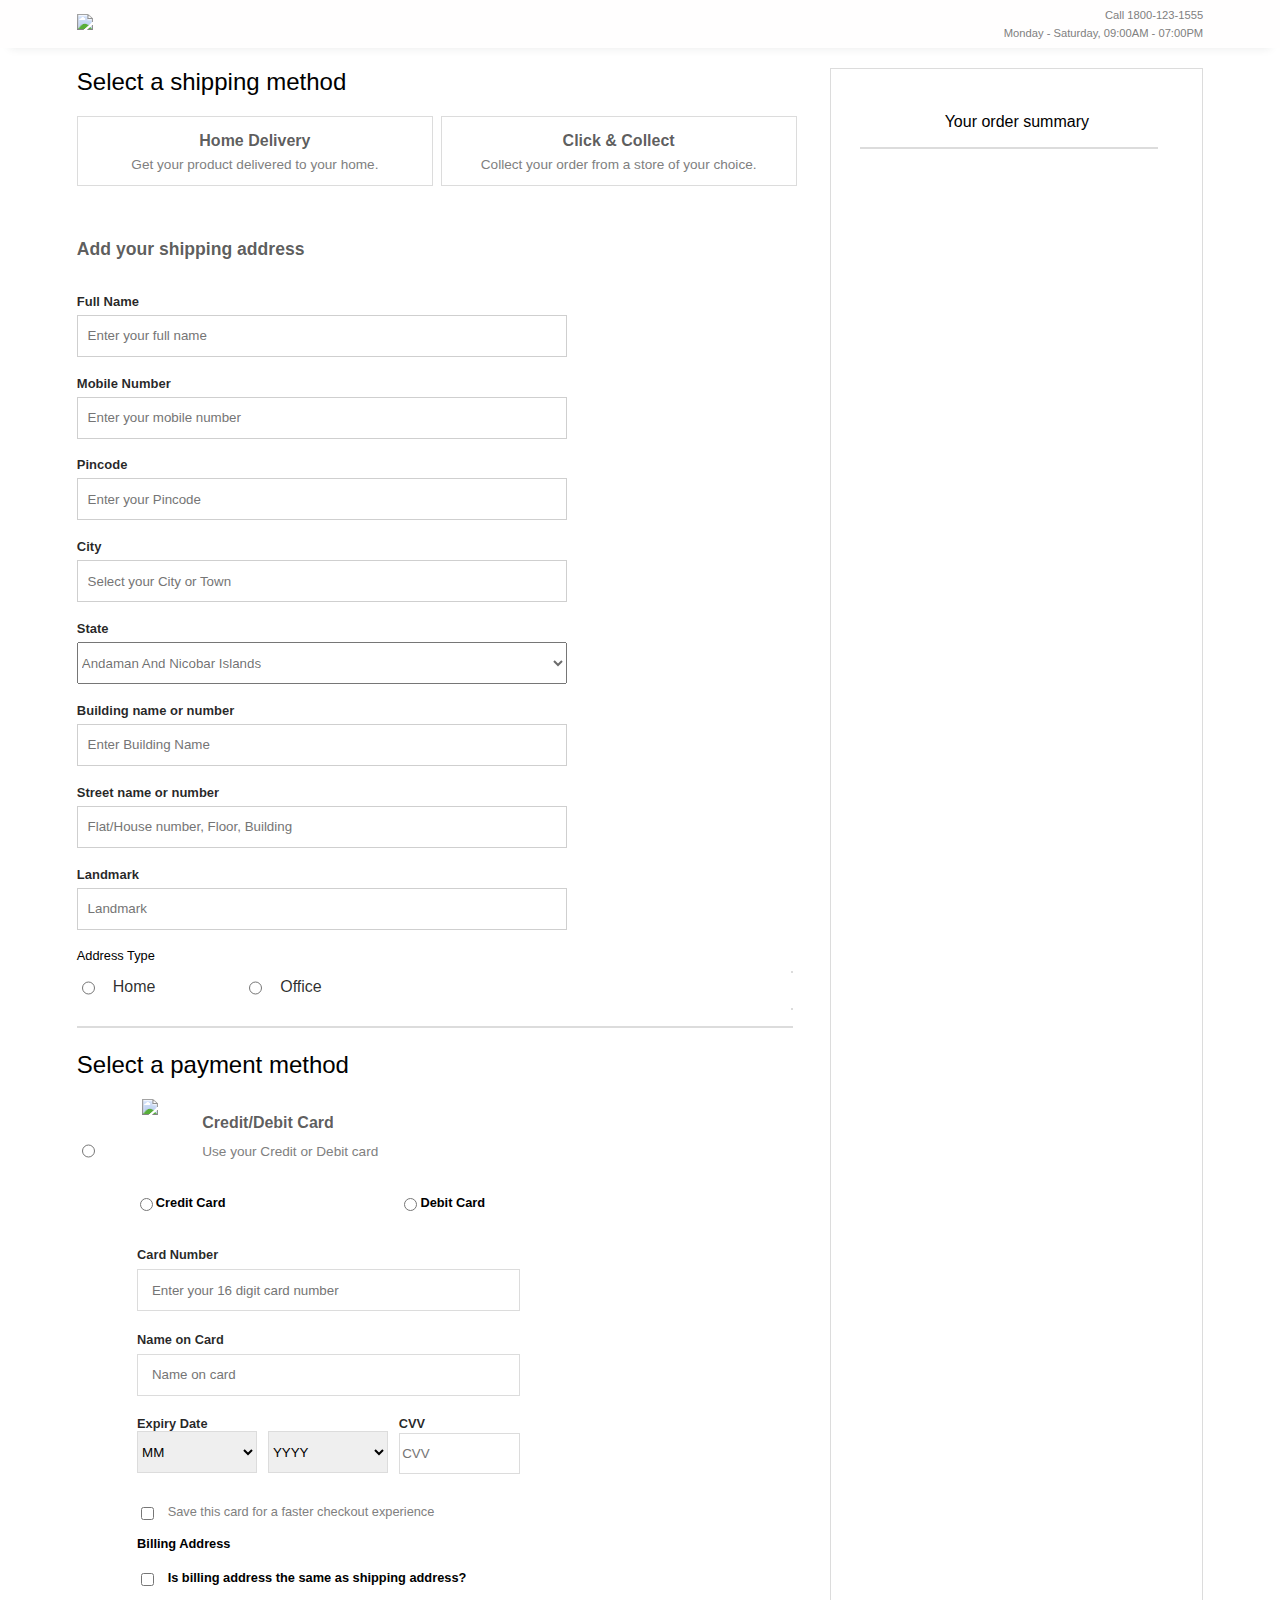
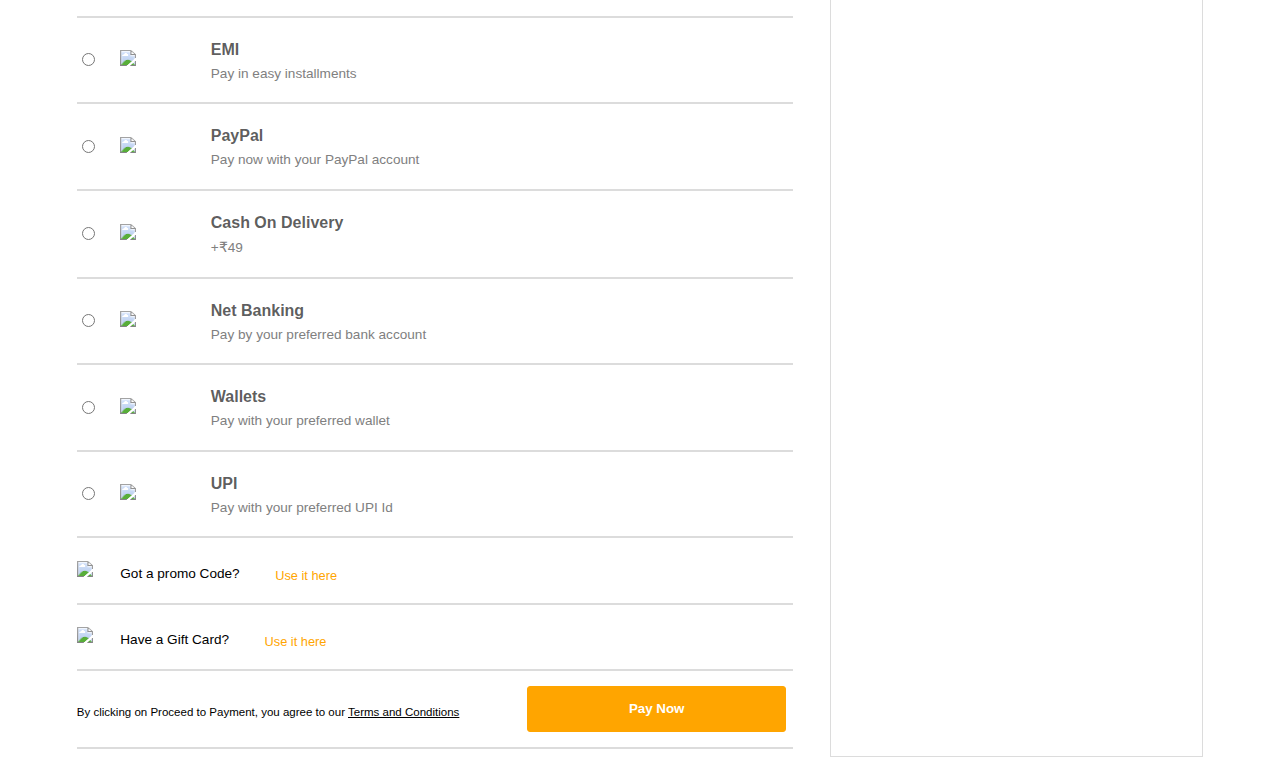
==== address.html @ 14e3092a "updated" ====
<!DOCTYPE html>
<html lang="en">
<head>
    <meta charset="UTF-8">
    <meta http-equiv="X-UA-Compatible" content="IE=edge">
    <meta name="viewport" content="width=device-width, initial-scale=1.0">
    <title>Document</title>
</head>
<link rel="stylesheet" href="address.css"/>
<body>
    <div id="nav">
        <div><img src="https://i1.lmsin.net/website_images/in/logos/logo-lifestyle.svg" /></div>
        <div>
            <p>Call 1800-123-1555</p>
            <p>Monday - Saturday, 09:00AM - 07:00PM</p>
        </div>
    </div>


    
    <div id="pmain">
        <div
        id="address">
            <h2>Select a shipping method</h2>
            <div id="method">
                <div>
                    <h4>Home Delivery</h4>
                    <p>Get your product delivered to your home.</p>
                </div>
                <div>
                    <h4>Click & Collect</h4>
                    <p>Collect your order from a store of your choice.</p>
                </div>
            </div>

            <h3>Add your shipping address</h3>

            <div id="form">
                <div>
                    <lable>Full Name</lable>
                    <input id="name" type="text" placeholder="Enter your full name"/>
                </div>

                <div>
                    <lable>Mobile Number</lable>
                    <input id="number" type="tel" placeholder="Enter your mobile number"/>
                </div>

                <div>
                    <lable>Pincode</lable>
                    <input id="pincode" type="number" placeholder="Enter your Pincode"/>
                </div>

                <div>
                    <lable>City</lable>
                    <input id="city" type="text" placeholder="Select your City or Town"/>
                </div>

                <div>
                    <lable>State</lable>
                    <select id="state" placeholder="Select your State">
                        <option>Andaman And Nicobar Islands</option>  <option>Andhra Pradesh</option>  <option>Arunachal Pradesh</option>
                        <option>Assam</option>  <option>Bihar</option>  <option>Chandigarh</option>
                        <option>Chhattisarh</option>  <option>Dadra And Nagar Haveli</option>  <option>Doman And Diu</option>
                        <option>Delhi</option> <option>Goa</option>  <option>Gujarat</option>
                        <option>Haryana</option>  <option>Himachal Pradesh</option>  <option>Jammu And Kashmir</option>
                        <option>Jharkhand</option>  <option>Karnataka</option>  <option>Kerala</option>
                        <option>Lakshadweep</option>  <option>Madhya Pradesh</option>  <option>Maharashtra</option>
                        <option>Maniput</option>  <option>Meghalaya</option>  <option>Mizoram</option>
                        <option>Nagaland</option>  <option>Odisha</option>  <option>Puducherry</option>
                        <option>Punjab</option>  <option>Rajasthan</option>  <option>Sikkim</option>
                        <option>Tamil Nadu</option>  <option>Telangana</option>  <option>Tripura</option>
                        <option>Uttar Pradesh</option>  <option>Uttarakhand</option>  <option>West Bengal</option>
                        <option></option>  <option></option>  <option></option>
                    </select>
                </div>

                <div>
                    <lable>Building name or number</lable>
                    <input id="building" type="text" placeholder="Enter Building Name"/>
                </div>

                <div>
                    <lable>Street name or number</lable>
                    <input id="street" type="text" placeholder="Flat/House number, Floor, Building"/>
                </div>

                <div>
                    <lable>Landmark</lable>
                    <input id="Landmark" type="text" placeholder="Landmark"/>
                </div>

                <div>
                    <label id="ltype">Address Type</label>
                    <div id="type">
                       <div>
                        <input type="radio" /><p>Home</p>
                       </div> 
                       <div>
                        <input type="radio"/><p>Office</p>
                       </div>
                     
                    </div>
                 
                </div>
                <hr>
                <div id="lastcom1">
                    <div><button>Proceed to Payment</button></div>
                    <div>
                        <p>By clicking on Proceed to Payment, you agree to our <a>Terms and Conditions</a></p>
                    </div>
                    
                </div>
    
    
                <hr>
                <!-- form -->
            </div>
            <hr>

            <div id="payment">
                <h2>Select a payment method</h2>
                <div>
                    <div><input type="radio"/></div>
                    <div><img src="//i1.lmsin.net/website_images/ae/checkout/card-payment.svg"/></div>
                    <div><h4>Credit/Debit Card</h4>
                    <p>Use your Credit or Debit card</p>
                </div>
                </div>
            </div>

            <div id="radio">
                <label>
                    <input type="radio" /> Credit Card
                </label>
                <label>
                    <input type="radio" /> Debit Card
                </label>
            </div>

            <div id="paydetails">
              

                <div>
                    <label>Card Number</label>
                    <input type="number" placeholder="Enter your 16 digit card number"/>
                </div>

                <div>
                    <label>Name on Card</label>
                    <input type="text" placeholder="Name on card"/>
                </div>
                
                
                <div id="valid">
                    <div id="mselect">
                        <label>Expiry Date</label>
                        <div id="select">
                            <select>
                                <option>MM</option>
                                <option>01</option>
                                <option>02</option>
                                <option>03</option>
                                <option>04</option>
                                <option>05</option>
                                <option>06</option>
                                <option>07</option>
                                <option>08</option>
                                <option>09</option>
                                <option>10</option>
                                <option>11</option>
                                <option>12</option>
                            </select>
                            <select>
                                <option>YYYY</option>
                                <option>2022</option>
                                <option>2023</option>
                                <option>2024</option>
                                <option>2025</option>
                                <option>2026</option>
                                <option>2027</option>
                                <option>2028</option>
                                <option>2029</option>
                                <option>2030</option>
                                <option>2031</option>
                                <option>2032</option>
                                <option>2033</option>
                                <option>2034</option>
                                <option>2035</option>
                                <option>2036</option>
                                <option>2037</option>
                                <option>2038</option>
                                <option>2039</option>
                                <option>2040</option>
                                <option>2041</option>
                                <option>2042</option>
                            </select>
                        </div>
                    </div>


                    <div id="cvv">
                        <label>CVV</label>
                         <input type="number" placeholder="CVV"/>
                     </div>
                </div>


                <!-- cardDetails -->
            </div>
            <div id="infocheck">
                <p><input id="mark" type="checkbox"/> Save this card for a faster checkout experience</p>
                <label>Billing Address</label>
                <label><input id="mark" type="checkbox"/> Is billing address the same as shipping address?</label>

            </div>
            

            
            <hr>

            <div id="upiopt">
                <div>
                    <div><input type="radio"/></div>
                    <div><img src="https://i1.lmsin.net/website_images/in/checkout/logo-emi.png" /></div>
                    <div> 
                        <h4>EMI</h4>
                        <p>Pay in easy installments</p>
                    </div>
                </div>
            </div>


            <hr> 

            <div id="upiopt">
                <div>
                    <div><input type="radio"/></div>
                    <div><img src="https://i1.lmsin.net/website_images/ae/checkout/logo-paypal.png" /></div>
                    <div> 
                        <h4>PayPal</h4>
                        <p>Pay now with your PayPal account</p>
                    </div>
                </div>
            </div>


            <hr>

            <div id="upiopt">
                <div>
                    <div><input type="radio"/></div>
                    <div><img src="https://dd311b21463486cea6e6-ba57f67b7c05f7cbe632f35f74bd7340.ssl.cf3.rackcdn.com/Checkout/order_summary.png" /></div>
                    <div> 
                        <h4>Cash On Delivery</h4>
                        <p>+₹49</p>
                    </div>
                </div>
            </div>

            <hr>

            <div id="upiopt">
                <div>
                    <div><input type="radio"/></div>
                    <div><img src="//i1.lmsin.net/website_images/in/my-account/ico-payment-netbanking.png" /></div>
                    <div> 
                        <h4>Net Banking</h4>
                        <p>Pay by your preferred bank account</p>
                    </div>
                </div>
            </div>

            <hr>

            <div id="upiopt">
                <div>
                    <div><input type="radio"/></div>
                    <div><img src="//i1.lmsin.net/website_images/in/my-account/ico-payment-wallet.png" /></div>
                    <div> 
                        <h4>Wallets</h4>
                        <p>Pay with your preferred wallet</p>
                    </div>
                </div>
            </div>

            <hr>

            <div id="upiopt">
                <div>
                    <div><input type="radio"/></div>
                    <div><img src="//i1.lmsin.net/website_images/payment/upi.png" /></div>
                    <div> 
                        <h4>UPI</h4>
                        <p>Pay with your preferred UPI Id</p>
                    </div>
                </div>
            </div>

            <hr>

            <div id="promo">
                
                  
                    <div><img src="https://i1.lmsin.net/website_images/common/images/basket/ico-gift.png" /></div>
                    <div> 
                        
                        <p>Got a promo Code?</p>
                        <a>Use it here</a>
                    </div>
                
            </div>

            <hr>
            <div id="promo">
                
                 
                    <div><img src="https://i1.lmsin.net/website_images/in/giftcards/gift-card-icon.svg" /></div>
                    <div> 
                    
                        <p>Have a Gift Card?</p>
                        <a>Use it here</a>
                    </div>
                
            </div>

            <hr>
            <div id="lastcom">
                <div>
                    <p>By clicking on Proceed to Payment, you agree to our <a>Terms and Conditions</a></p>
                </div>
                <div><button id="button" onclick="submits()">Pay Now</button></div>
            </div>


            <hr>


            <!-- address -->
        </div>

        









        <div id="psummary">
            <p>Your order summary</p>
            <hr>
            <div id="smain">
              
            </div>
        </div>
       
    </div>
</body>
</html>

<script>
     
 
 
   function submits(){
    var data=document.querySelector("input").value;
       if(data!=""){
        alert("login successfull")
        window.location.href="productPage.html"
       }else{
           alert("Please fill the details")
       }
   }

  
</script>

<script>


    
var cartDatas=JSON.parse(localStorage.getItem("cartItem"))
var cartData=[]
cartData.push(cartDatas)
console.log(cartData)

// var totalsum= cartData.reduce(function(sum,elem, index, arr){
//   return  sum+=Number(elem.price);

// },0)

// document.querySelector("p").innerText="You have"+" "+cartData.length+" "+"items and total price is"+ " "+ totalsum
 
cartData.forEach(function(element,Index) {
    var mainbox =document.createElement("div");
    mainbox.setAttribute("id","mainbox")
    var box1 =document.createElement("div");
    box1.setAttribute("id","box1")

    var box2 =document.createElement("div");
    box2.setAttribute("id","box2")

    var img=document.createElement("img");
    img.setAttribute("id","pic")
    img.src=element.image;
     
    var brand = document.createElement("h4")
    brand.innerText="LIFESTYLE";

    var name = document.createElement("p")
    name.innerText=element.name;

    var price= document.createElement("h4");
    price.innerText="Price: ₹" + element.price;

  
  
     box1.append(img)
     box2.append(brand,name,price);
     mainbox.append(box1,box2);
     document.querySelector("#smain").append(mainbox)


});
</script>
---- address.css ----
@media (min-width:600px){
    body{
        padding:0%;
        margin: 0%;
        font-family: Arial, Helvetica, sans-serif;
        background-color: white;
    }
    hr{
        border: 1px solid gainsboro;
    }
    #nav{
        width: 88%;
        display: flex;
        justify-content: space-between;
        align-items: center;
        background-color: rgb(255,254,254);
        padding:0.1% 6%;
        box-shadow: rgba(33, 35, 38, 0.1) 0px 10px 10px -10px;
      
    }
    #nav img{
        width: 80%;
    }
    #nav p{
        font-size: 70%;
        text-align: end;
        line-height: 55%;
        color: grey;
    }
    
    #pmain{
        padding:1.5% 6%;
        display: flex;
    
    }
    #pmain > div:nth-last-child(1){
        border: 1px solid gainsboro;
    }
    #address{
        flex-grow: 4;
        
    }
    #psummary{
        flex-grow: 3;
    }
    #address > div{
        display: flex;
        
    }
    #method > div{
        border: 1px solid gainsboro;
        margin-right: 1%;
        width: 47%;
        text-align: center;
    }
    #address p{
        color: gray;
        font-size: 85%;
        margin-top: 5px;
        
       
    }
    #address > div   h4{
       margin-bottom: 7px;
       margin-top: 15px;
       color: rgba(0, 0, 0, 0.651);
    }
    #address h2{
        font-weight: 500;
        margin-top: 0px;
    }
    #address h3{
        margin-top: 7%;
        color: rgba(0, 0, 0, 0.651);
        font-size: 110%;
        margin-bottom: 2%;
    }
    
    #form{
        display: flex;
        flex-direction: column;
    
    }
    #form > div{
        display: flex;
        flex-direction: column;
        margin-top: 2.5%;
        width: 65%;   
    }
    #form > div input{
       margin-top: 6px;
        height: 38px;
        color: rgba(0, 0, 0, 0.582);
        border: 1px solid rgba(160, 159, 159, 0.5);
        padding-left: 2%;
    }
    #form >  div lable{
       
        font-size: small;
        font-weight: 600;
        color: rgba(0, 0, 0, 0.856); 
        
    }
    #state{
        margin-top: 6px;
        height: 42px;
        color: rgba(0, 0, 0, 0.582);
    }
    #form div:nth-last-child(1){
        color:rgba(0, 0, 0, 0.856);
        font-size: small;
        font-weight: 600;
    }
    #type{
       
        display: flex;
        justify-content: space-between;
        width: 50%;
        margin-bottom: -10%;
        
    }
    #type > div{
        display: flex;
    }
    #type p{
          font-size: medium;
          font-weight: lighter;
          color: rgba(0, 0, 0, 0.829);
          margin-top: 15px;
          margin-left: 15px;
    }
    option{
       
        line-height: 20px;
       
    }
    #lastcom1{
        display: none;
        margin-top: 0%;
    }
    #lastcom1 button{
        display: none;
    }
    #lastcom1 p{
display: none;
padding: 0%;
margin: 0%;
    }
    hr{
        margin-right: 5%;
    }
    #payment{
        width: 40%;
        display: flex;
        flex-direction: column;
    }
    #payment div{
        display: flex;
        justify-content: space-between;
    }
    #payment > div > div:nth-last-child(1){
        display: flex;
        flex-direction: column;
    }
    #payment img{
        width:100%
    }
    #payment input{
        margin-top: 30px;
      
       
    }
    #payment h2{
        margin-top: 15px;
    }
    #paydetails{
        display: flex;
        flex-direction: column;
       
        margin-left: 8%;
    }
    
    #paydetails input{
        margin-top: 1%;
        display: flex;
        flex-direction: column;
        width: 51%;
        padding:1.8% 2%;
        border:1px solid gainsboro
    }
    #paydetails > div{
        margin-top: 3%;
    }
    #paydetails label{
        font-size: 80%;
        font-weight: 600;
        color: rgba(0, 0, 0, 0.842);
        
    }
    
    #radio{
        margin-left: 7.7%;
        display: flex;
        margin-top: 3%;
        margin-bottom: 2%;
        
    }
    #radio label{
        margin-right: 25%;
        font-size: 80%;
        font-weight: 600;
    }
    #valid{
        display: flex;
       
        width: 55%;
        height: 60px;
        
    }
    
    
    
    #cvv{
        width:32%
    }
    #cvv input{
        width: 96%;
        padding: 4% 2%;
        height: 50%;
    }
    #mselect{
        width:70%
    }
    
    
    #select{
        display: flex;
      
      width: 100%;
      height: 70%;
     
    
    }
    #select select{
        width:46%;
        margin-right: 4%;
        height: 100%;
        border: 1px solid gainsboro;
    }
    #select option{
        background-color: white;
        padding: 10%;
      
    }
    #infocheck{
       
        width:90%;
        display: flex;
        flex-direction: column;
        margin-left: 8%;
        margin-top: 3%;
    }
    #infocheck p,label{
        display: flex;
        font-size: 80%;
    }
    #mark{
       margin-right: 2%;
        
    }
    #infocheck label{
        margin-bottom: 2.8%;
        font-weight: 600;
    }
    #upiopt{
        width: 100%;
        
    }
    #upiopt> div{
        width: 100%;
        display: flex;
     
        align-items: center;
    }
    #upiopt > div> div{
        margin-right:3%;
    }
    #upiopt h4{
        color:black
    }
    #upiopt img{
        width:100%;
       
    }
    #upiopt > div > div:nth-last-child(1){
        margin-left: 4%;
    }
    #upiopt > div > div:nth-child(2){
        width:5%
    }
    #promo{
        display: flex;
        width: 100%;
        margin-top: 3%;
       
    
    }
    #promo> div{
        display: flex;
        width: 100%;
    }
    #promo a{
        color:orange;
        font-size: 80%;
        text-align: center;
        margin-top: 1%;
        
    }
    #promo p{
        color: black;
        margin-right: 5%;
    }
    #promo > div:nth-child(1){
        width: 4%;
        height: 0.5%;
        margin-right: 2%;
    }
    #promo img{
        width: 100%;
    }
    #lastcom{
        margin: 2% 0%;
        width: 100%;
        display: flex;
     
    }
    
    #lastcom a{
        text-decoration: underline;
    }
    #lastcom p{
        color:black;
        font-size: 72%;
    
    }
    #lastcom button{
        width: 450%;
        padding: 25% 5%;
        color: white;
        font-weight: 600;
        border:1px solid orange;
        background-color: orange;
        border-radius: 3px;
        
    }
    #lastcom >div:nth-child(1){
        margin-right: 9%;
        height: 10%;
        margin-top: 2%;
    }
}


/* @media all and (max-width:600px) and (min-width:501px) */

@media (max-width:600px){
    body{
        
        padding:0%;
        margin: 0%;
        font-family: Arial, Helvetica, sans-serif;
        background-color: white;
    }
    hr{
        border: 1px solid gainsboro;
    }
    #nav{
        width: 100%;
        display: flex;
        justify-content: space-between;
        align-items: center;
        background-color: rgb(255,254,254);
        padding:0.1% 6%;
        box-shadow: rgba(33, 35, 38, 0.1) 0px 10px 10px -10px;
      
    }
    #nav img{
        width: 60%;
        margin-left: 150%;
       
    }
    #nav p{
      flex-shrink: 0;
        display: none;
        font-size: 70%;
        text-align: end;
        line-height: 55%;
        color: grey;
    }

    #pmain{
      
        /* margin-right:-50px; */
      
        width: 94%;
        
        padding:1.5% 3%;
        
        display: grid;
        grid-template-columns: 100%;

         ;
    }

    #address{
       
        width: 100%;
    }
    #psummary{
        width: 100%;
    }
    #address > div{
        display: flex;
        
    }
    #method{
        display: flex;
        justify-content: space-between;
        margin: auto;
      
    }
    #method > div{
        border: 1px solid gainsboro;
       
        width: 49%;
        text-align: center;
    }
    #address p{
        color: gray;
        font-size: 85%;
        margin-top: 5px;
        
       
    }
    #address > div   h4{
       margin-bottom: 7px;
       margin-top: 15px;
       color: rgba(0, 0, 0, 0.651);
    }
    #address h2{
        font-weight: 500;
        margin-top: 0px;
    }
    #address h3{
        margin-top: 7%;
        color: rgba(0, 0, 0, 0.651);
        font-size: 110%;
        margin-bottom: 2%;
    }
    
    #form{
        display: flex;
        flex-direction: column;
        
    
    }
    #form > div{
        display: flex;
        flex-direction: column;
        margin-top: 2.5%;
        width: 100%;   
    }
    #form > div input{
       margin-top: 6px;
        height: 38px;
        color: rgba(0, 0, 0, 0.582);
        border: 1px solid rgba(160, 159, 159, 0.5);
        padding-left: 2%;
    }
    #form >  div lable{
       
        font-size: small;
        font-weight: 600;
        color: rgba(0, 0, 0, 0.856); 
        
    }
    #state{
        margin-top: 6px;
        height: 42px;
        color: rgba(0, 0, 0, 0.582);
    }
    #form div:nth-last-child(1){
        color:rgba(0, 0, 0, 0.856);
        font-size: small;
        font-weight: 600;
    }
    #type{
        margin-bottom: -4%;
        display: flex;
        justify-content: space-between;
        width: 70%;
        
    }
    #ltype{
        font-size: 100%;
    }
    #type > div{
        display: flex;
      
    }
    #type p{
          font-size: medium;
          font-weight: lighter;
          color: rgba(0, 0, 0, 0.829);
          margin-top: 15px;
          margin-left: 15px;
    }
    option{
       
        line-height: 20px;
       
    }
    #lastcom1{
        text-align: center;
       
    }
    #lastcom1 a{
        text-decoration: underline;
    }
 
    #lastcom1 button{
        background-color: orange;
        width:95%;
        padding:2.3% 0%;
        border: 1px solid orange;
        border-radius: 3px;
    }
    hr{
        margin-right: 5%;
    }
    #payment{
      
        width: 50%;
        display: flex;
        flex-direction: column;
    }
    #payment div{
        display: flex;
        justify-content: space-between;
    }
    #payment > div > div:nth-last-child(1){
        display: flex;
        flex-direction: column;
    }
    #payment img{
        width:100%
    }
    #payment input{
        margin-top: 30px;
      
       
    }
    #payment h2{
        margin-top: 15px;
    }
    #paydetails{
       
        display: flex;
        flex-direction: column;
       
        /* margin-left: 8%; */
    }
    
    #paydetails input{
        margin-top: 1%;
        display: flex;
        flex-direction: column;
        width: 96%;
        padding:2% 2%;
        border:1px solid gainsboro
    }
    #paydetails > div{
        margin-top: 3%;
    }
    #paydetails label{
        font-size: 80%;
        font-weight: 600;
        color: rgba(0, 0, 0, 0.842);
        
    }
    
    #radio{
        margin-left: 7.7%;
        display: flex;
        margin-top: 3%;
        margin-bottom: 2%;
        
    }
    #radio label{
        margin-right: 25%;
        font-size: 80%;
        font-weight: 600;
    }
    #valid{
        display: flex;
       
        width: 85%;
        height: 60px;
        
    }
    
    
    
    #cvv{
        width:20%
    }
    #cvv input{
        width: 96%;
        padding: 4% 2%;
        height: 50%;
    }
    #mselect{
        width:70%
    }
    
    
    #select{
        display: flex;
      
      width: 100%;
      height: 70%;
     
    
    }
    #select select{
        width:46%;
        margin-right: 4%;
        height: 100%;
        border: 1px solid gainsboro;
    }
    #select option{
        background-color: white;
        padding: 10%;
      
    }
    #infocheck{
       
        width:90%;
        display: flex;
        flex-direction: column;
        margin-left: 8%;
        margin-top: 3%;
    }
    #infocheck p,label{
        display: flex;
        font-size: 80%;
    }
    #mark{
       margin-right: 2%;
        
    }
    #infocheck label{
        margin-bottom: 2.8%;
        font-weight: 600;
    }
    #upiopt{
        width: 100%;
        
    }
    #upiopt> div{
        width: 100%;
        display: flex;
     
        align-items: center;
    }
    #upiopt > div> div{
        margin-right:3%;
    }
    #upiopt h4{
        color:black
    }
    #upiopt img{
        width:100%;
       
    }
    #upiopt > div > div:nth-last-child(1){
        margin-left: 4%;
    }
    #upiopt > div > div:nth-child(2){
        width:5%
    }
    #promo{
        display: flex;
        width: 100%;
        margin-top: 3%;
       
    
    }
    #promo> div{
        display: flex;
        width: 100%;
    }
    #promo a{
        color:orange;
        font-size: 80%;
        text-align: center;
        margin-top: 1%;
        
    }
    #promo p{
        color: black;
        margin-right: 5%;
    }
    #promo > div:nth-child(1){
        width: 4%;
        height: 0.5%;
        margin-right: 2%;
    }
    #promo img{
        width: 100%;
    }
    #lastcom{
        margin: 2% 0%;
        width: 100%;
        display: flex;
        position: relative;
        right: 50px;
     
    }
    
    #lastcom a{
        text-decoration: underline;
    }
    #lastcom p{
        display: none;
        color:black;
        font-size: 72%;
    
    }
    #lastcom button{
        width: 450%;
        padding: 25% 5%;
        color: white;
        font-weight: 600;
        border:1px solid orange;
        background-color: orange;
        border-radius: 3px;
        
    }
    #lastcom >div:nth-child(1){
        margin-left: 50%;
        height: 10%;
        margin-top: 2%;
    }

}
#psummary{
    padding:2.5%
}
#psummary p{
    font-weight:lighter;
    text-align: center;

}
#smain{
    position: sticky;
    top:0px;
    display: grid;
    grid-template-columns: auto;
    grid-template-rows:auto auto auto ;
}





#mainbox{
    display: flex;
    justify-content: space-between;
    width: 100%;
    margin: 2% 5%;
    box-shadow: rgba(17, 17, 26, 0.05) 0px 4px 16px, rgba(17, 17, 26, 0.05) 0px 8px 32px;
}
#box1{

    width: 20%;
    box-shadow: rgba(0, 0, 0, 0.05) 0px 0px 0px 1px, rgb(209, 213, 219) 0px 0px 0px 1px inset;
}
#box2{
    flex-grow: 3;
   padding-left: 5%;
}
img{
    width: 100%
}
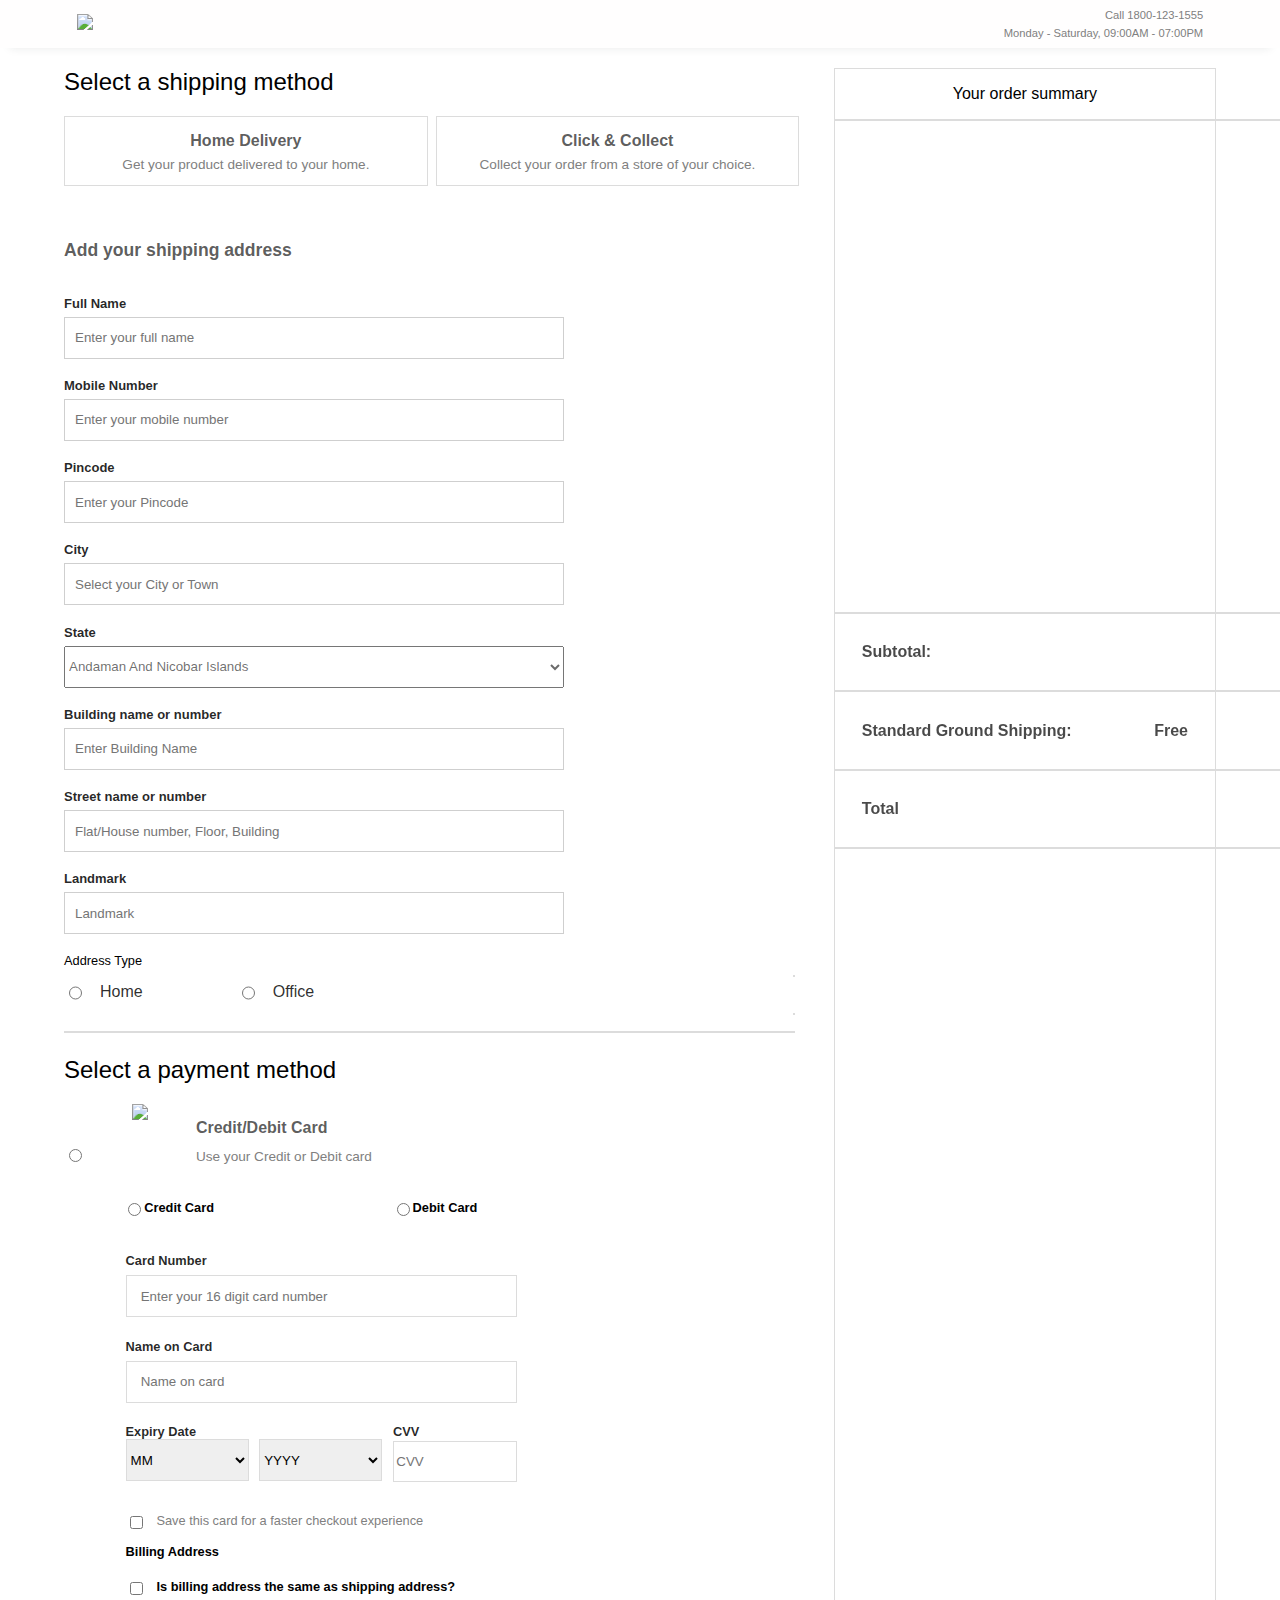
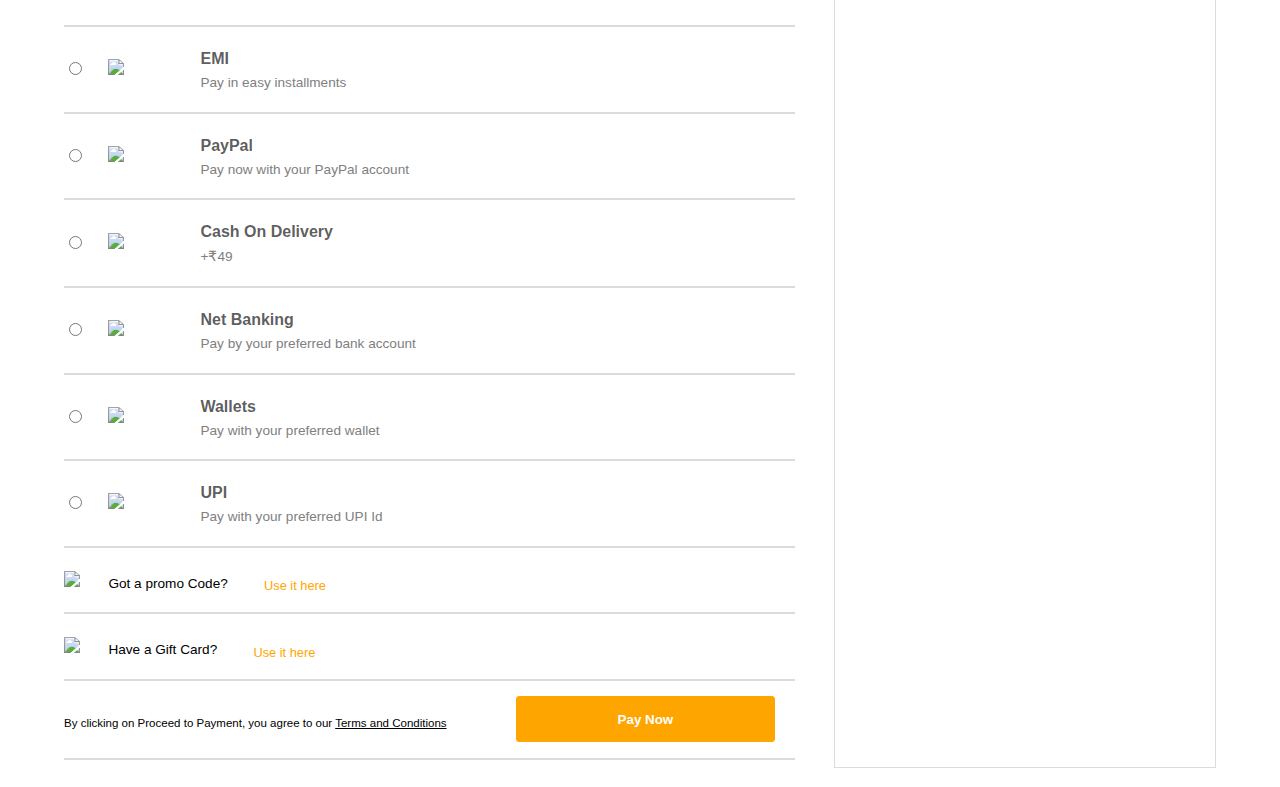
==== commit b4ac6a20: "updated" ====
--- a/address.html
+++ b/address.html
@@ -352,10 +352,30 @@
         <div id="psummary">
             <p>Your order summary</p>
             <hr>
-            <div id="smain">
+            <div id="notScroll">
+                <div id="smain">
               
-            </div>
-        </div>
+                </div>
+                <hr>
+                <div id="subtotal">
+                    <h4>Subtotal:</h4>
+                    <h4 id="h3"></h4>
+                </div>
+                <hr>
+                <div id="subtotal">
+                    <h4>Standard Ground Shipping:</h4>
+                    <h4>Free</h4>
+                </div>
+                <hr>
+                <div id="subtotal">
+                    <h4>Total</h4>
+                    <h4 id="h3"></h4>
+                </div>
+                <hr>
+            </div>
+          
+            </div>
+         
        
     </div>
 </body>
@@ -382,17 +402,17 @@
 
 
     
-var cartDatas=JSON.parse(localStorage.getItem("cartItem"))
-var cartData=[]
-cartData.push(cartDatas)
+var cartData=JSON.parse(localStorage.getItem("cartProducts"))
+
+
 console.log(cartData)
 
-// var totalsum= cartData.reduce(function(sum,elem, index, arr){
-//   return  sum+=Number(elem.price);
-
-// },0)
-
-// document.querySelector("p").innerText="You have"+" "+cartData.length+" "+"items and total price is"+ " "+ totalsum
+var totalsum= cartData.reduce(function(sum,elem, index, arr){
+  return  sum+=Number(elem.price);
+
+},0)
+
+document.querySelector("#h3").innerText="₹"+ " "+totalsum;
  
 cartData.forEach(function(element,Index) {
     var mainbox =document.createElement("div");
@@ -407,14 +427,14 @@
     img.setAttribute("id","pic")
     img.src=element.image;
      
-    var brand = document.createElement("h4")
+    var brand = document.createElement("p")
     brand.innerText="LIFESTYLE";
 
     var name = document.createElement("p")
     name.innerText=element.name;
 
-    var price= document.createElement("h4");
-    price.innerText="Price: ₹" + element.price;
+    var price= document.createElement("p");
+    price.innerText="Price: ₹" +" "+ element.price;
 
   
   
--- a/address.css
+++ b/address.css
@@ -29,19 +29,17 @@
     }
     
     #pmain{
-        padding:1.5% 6%;
-        display: flex;
-    
-    }
-    #pmain > div:nth-last-child(1){
-        border: 1px solid gainsboro;
-    }
+        padding:1.5% 5%;
+        display: flex;
+    
+    }
+
     #address{
-        flex-grow: 4;
+       width:67%;
         
     }
     #psummary{
-        flex-grow: 3;
+        width: 33%;
     }
     #address > div{
         display: flex;
@@ -755,41 +753,93 @@
 
 }
 #psummary{
-    padding:2.5%
+
+    border: 1px solid gainsboro;
+    padding-bottom: 0vh;
+  
 }
 #psummary p{
     font-weight:lighter;
     text-align: center;
-
-}
-#smain{
+ 
+}
+
+#notScroll{
+   
     position: sticky;
     top:0px;
+ 
+  
+}
+
+#smain{
+    padding-top: 2.8vh;
     display: grid;
     grid-template-columns: auto;
     grid-template-rows:auto auto auto ;
-}
+    
+    overflow-y: scroll;
+    height: 50vh;
+
+}
+
 
 
 
 
 
 #mainbox{
+  
+
     display: flex;
     justify-content: space-between;
-    width: 100%;
-    margin: 2% 5%;
-    box-shadow: rgba(17, 17, 26, 0.05) 0px 4px 16px, rgba(17, 17, 26, 0.05) 0px 8px 32px;
+    width: 90%;
+    margin: 0% 5%;
+    margin-top: 1.7vh;
+    border-bottom:1px solid gainsboro ;
+   
+    text-align: start;
+    font-size: 2vh;
+    font-weight: 100;
 }
 #box1{
 
     width: 20%;
-    box-shadow: rgba(0, 0, 0, 0.05) 0px 0px 0px 1px, rgb(209, 213, 219) 0px 0px 0px 1px inset;
+   
 }
 #box2{
+    width: 50%;
     flex-grow: 3;
-   padding-left: 5%;
-}
-img{
-    width: 100%
+   padding:0% 3%;
+}
+#pic{
+    width: 10.5vh;
+    height: 10.5vh;
+}
+#box2 p{
+    color: grey;
+}
+
+#box2 p{
+    text-align: start;
+}
+#box2 p:nth-last-child(1){
+    text-align: end;
+margin-bottom: 1.5vh;
+}
+#box2 p:nth-last-child(2){
+    color: black;
+}
+#box2 p:nth-child(1){
+   margin-top: 0;
+}
+#psummary hr{
+    width:56.6vh
+}
+#subtotal{
+    position: relative;
+ color: rgba(0, 0, 0, 0.712);
+    display: flex;
+    justify-content: space-between;
+    padding:0vh 3vh
 }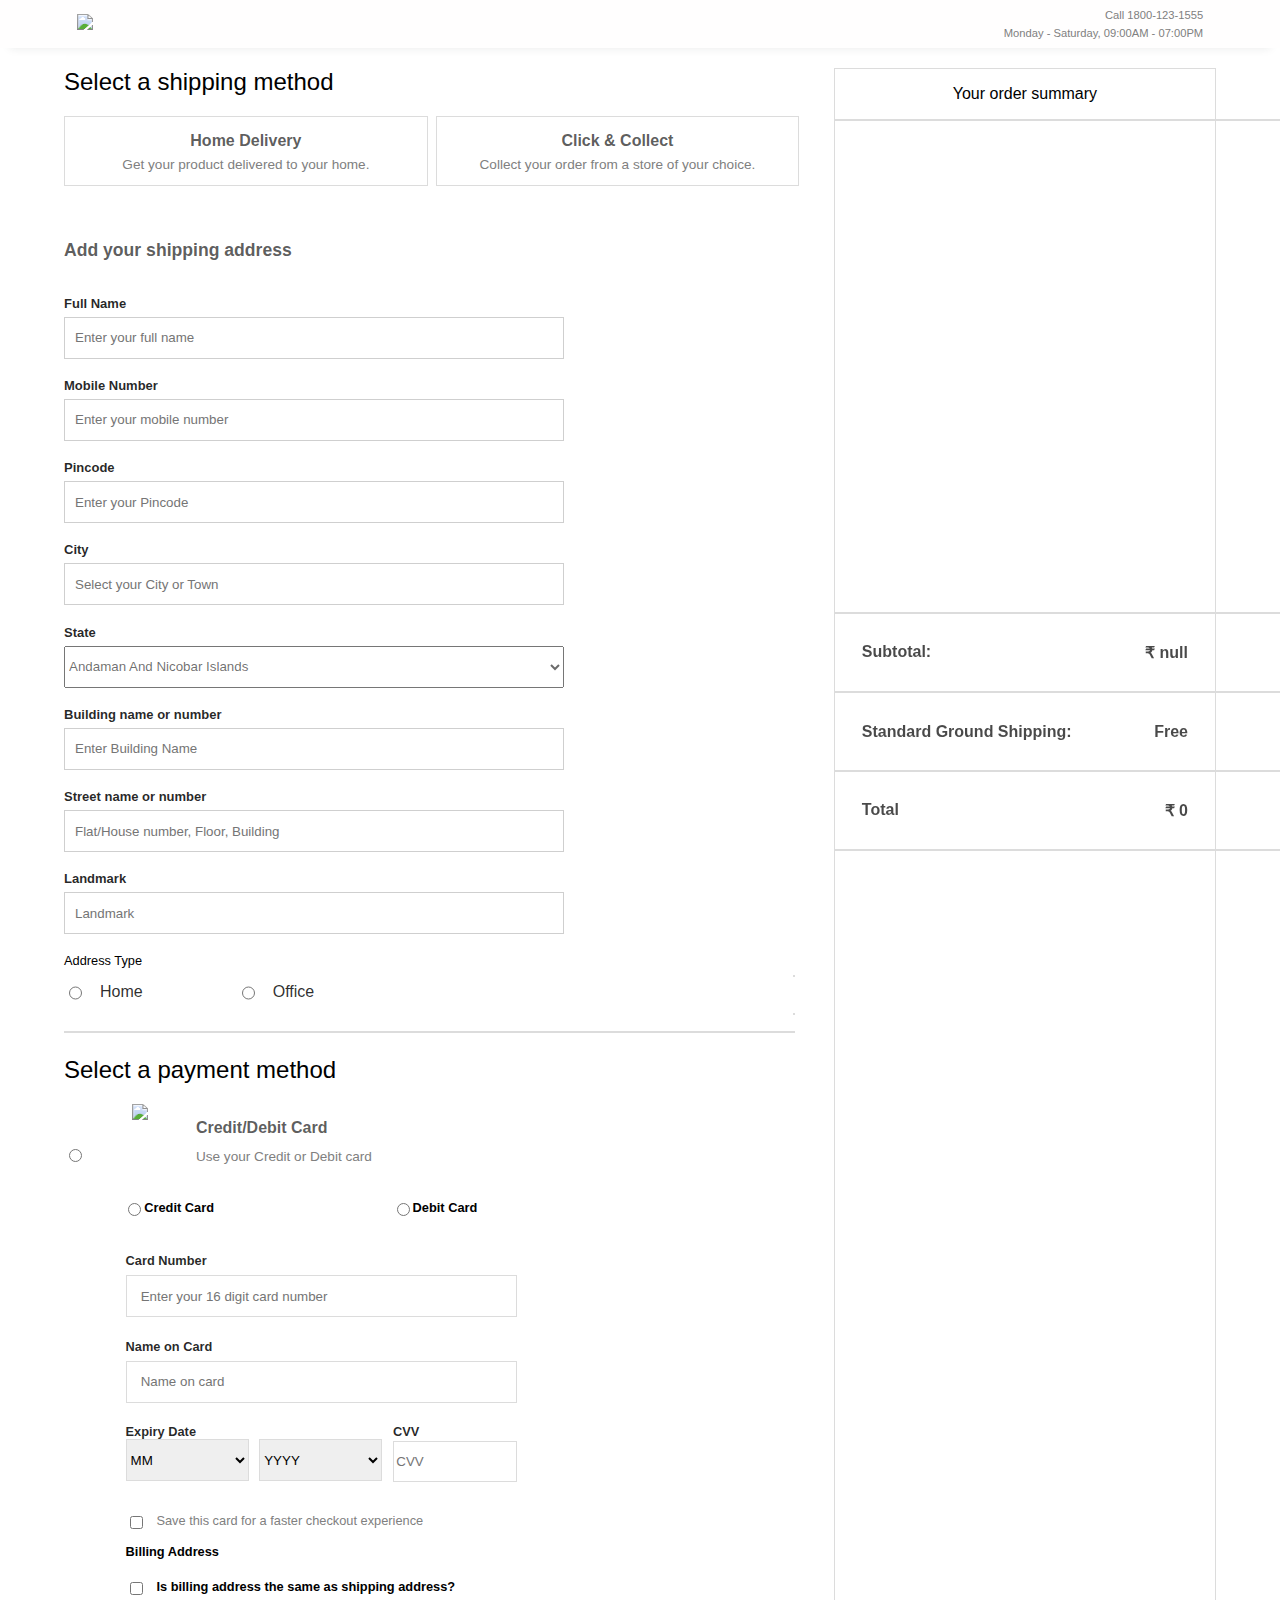
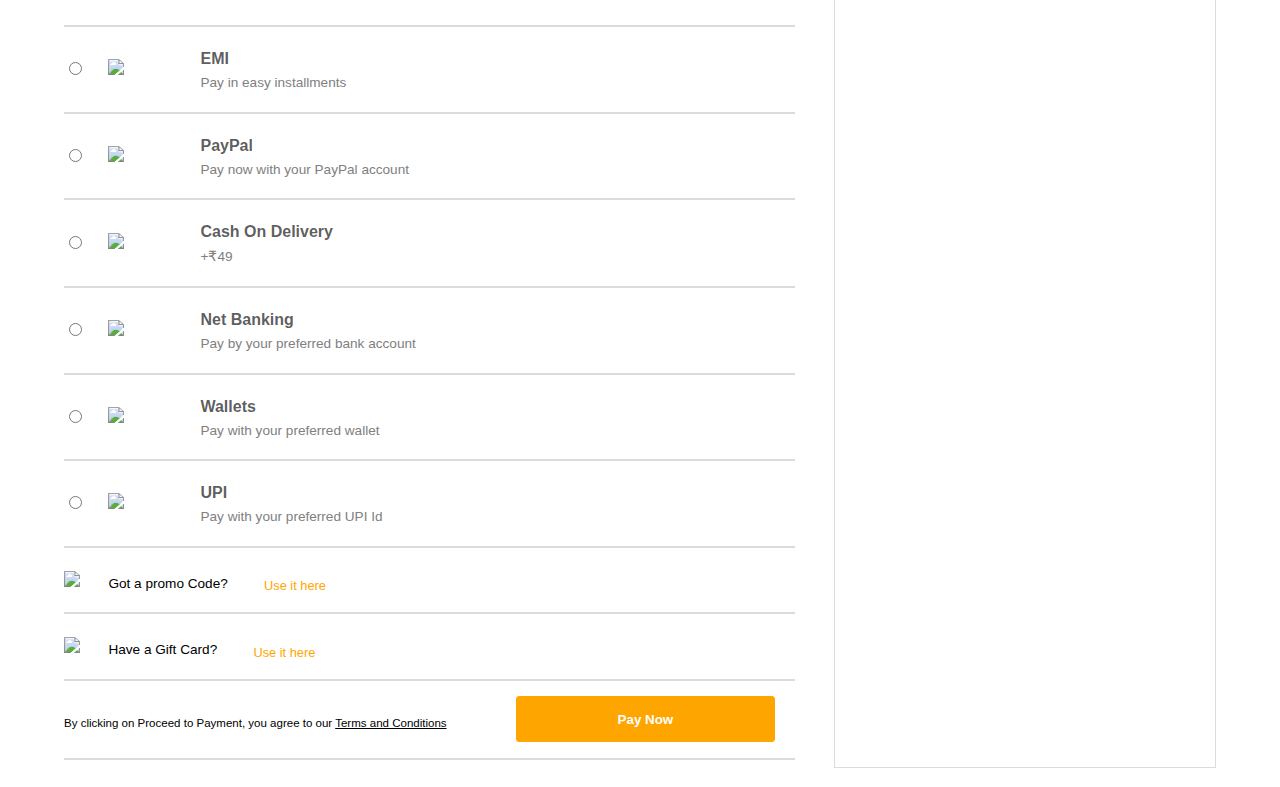
==== commit 110f25a5: "basket" ====
--- a/address.html
+++ b/address.html
@@ -369,7 +369,7 @@
                 <hr>
                 <div id="subtotal">
                     <h4>Total</h4>
-                    <h4 id="h3"></h4>
+                    <h4 id="h4"></h4>
                 </div>
                 <hr>
             </div>
@@ -402,19 +402,20 @@
 
 
     
-var cartData=JSON.parse(localStorage.getItem("cartProducts"))
-
-
-console.log(cartData)
-
-var totalsum= cartData.reduce(function(sum,elem, index, arr){
-  return  sum+=Number(elem.price);
-
-},0)
-
+var cartProducts=JSON.parse(localStorage.getItem("cartProducts"))
+
+
+
+
+// var totalsum= cartProducts.reduce(function(sum,elem, index, arr){
+//   return  sum+=Number(elem.price);
+
+// },0)
+var totalsum=localStorage.getItem("subtotal")
 document.querySelector("#h3").innerText="₹"+ " "+totalsum;
+document.querySelector("#h4").innerText="₹"+ " "+Math.floor(totalsum*0.7);
  
-cartData.forEach(function(element,Index) {
+cartProducts.forEach(function(element,Index) {
     var mainbox =document.createElement("div");
     mainbox.setAttribute("id","mainbox")
     var box1 =document.createElement("div");
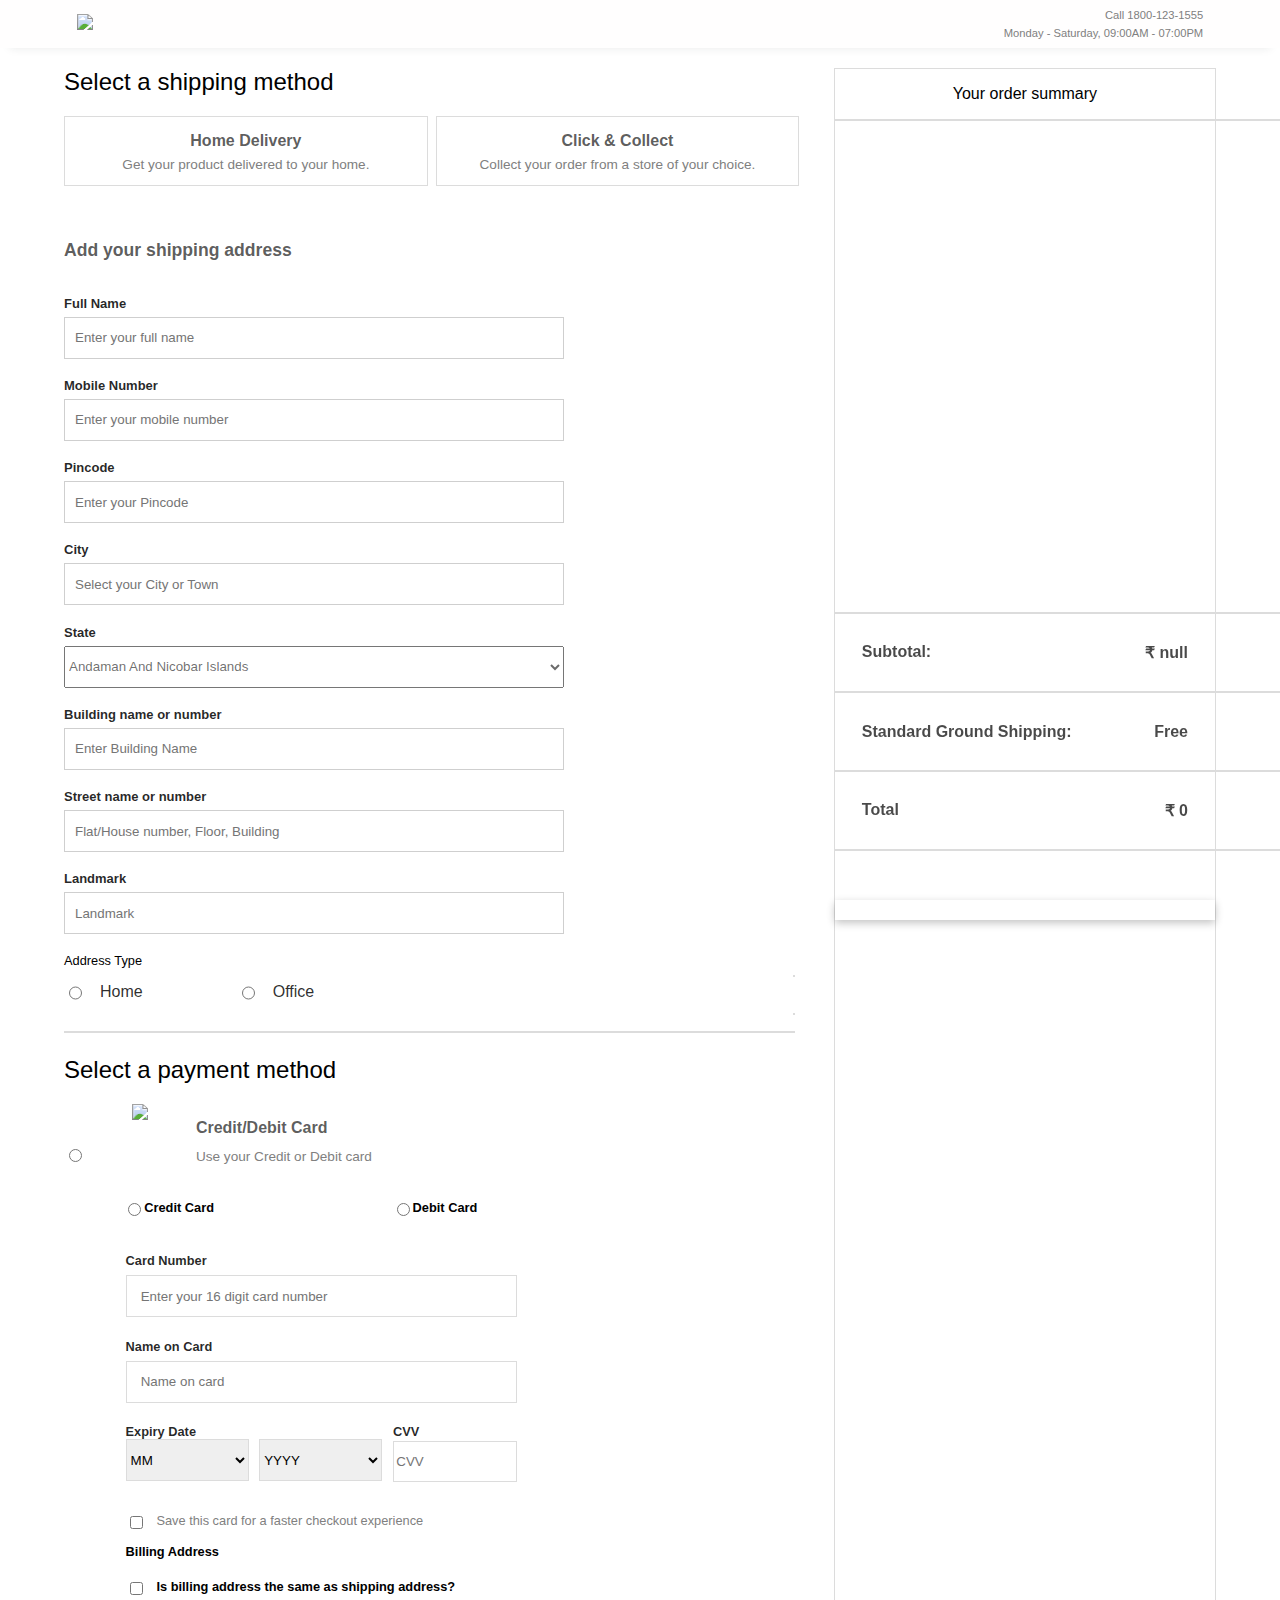
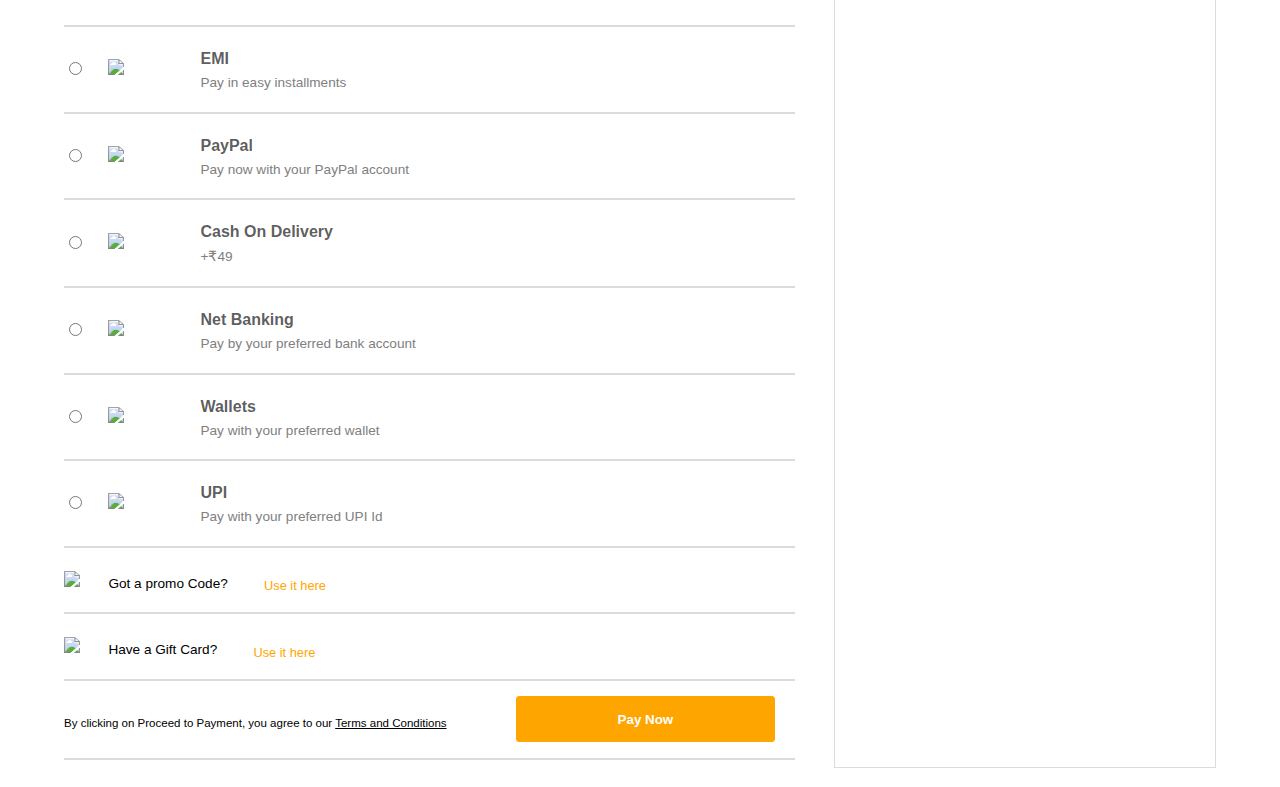
==== commit 3cd6d856: "last changes" ====
--- a/address.html
+++ b/address.html
@@ -201,7 +201,7 @@
 
                     <div id="cvv">
                         <label>CVV</label>
-                         <input type="number" placeholder="CVV"/>
+                         <input type="password" placeholder="CVV"/>
                      </div>
                 </div>
 
@@ -372,6 +372,16 @@
                     <h4 id="h4"></h4>
                 </div>
                 <hr>
+            </div>
+
+            <div id="paymentimg">
+                <img src="https://i1.lmsin.net/website_images/ae/checkout/logo-visa.png" alt="">
+                <img src="https://i1.lmsin.net/website_images/ae/checkout/logo-mc.png" alt="">
+                <img src="https://i1.lmsin.net/website_images/in/checkout/logo-rupay.svg" alt="">
+                <img src="https://i1.lmsin.net/website_images/ae/checkout/logo-cash.png" alt="">
+                <img src="https://i1.lmsin.net/website_images/in/checkout/logo-netbanking.svg" alt="">
+                <img src="https://i1.lmsin.net/website_images/in/checkout/logo-wallet.svg" alt="">
+                <img src="https://i1.lmsin.net/website_images/in/checkout/logo-rewards.svg" alt="">
             </div>
           
             </div>
@@ -388,8 +398,8 @@
    function submits(){
     var data=document.querySelector("input").value;
        if(data!=""){
-        alert("login successfull")
-        window.location.href="productPage.html"
+        alert("Payment successfull")
+        window.location.href="thankyou.html"
        }else{
            alert("Please fill the details")
        }
--- a/address.css
+++ b/address.css
@@ -767,7 +767,7 @@
 #notScroll{
    
     position: sticky;
-    top:0px;
+    top:-20px;
  
   
 }
@@ -842,4 +842,19 @@
     display: flex;
     justify-content: space-between;
     padding:0vh 3vh
+}
+
+#paymentimg{
+    position:sticky;
+    top:100%;
+    display: grid;
+    grid-template-columns: repeat(4,1fr);
+    grid-template-rows: repeat(2,1fr);
+    box-shadow: rgba(0, 0, 0, 0.24) 0px 3px 8px;
+}
+#paymentimg>img{
+    height: auto;
+    width: 50px;
+    gap:20px;
+    margin: 5px;
 }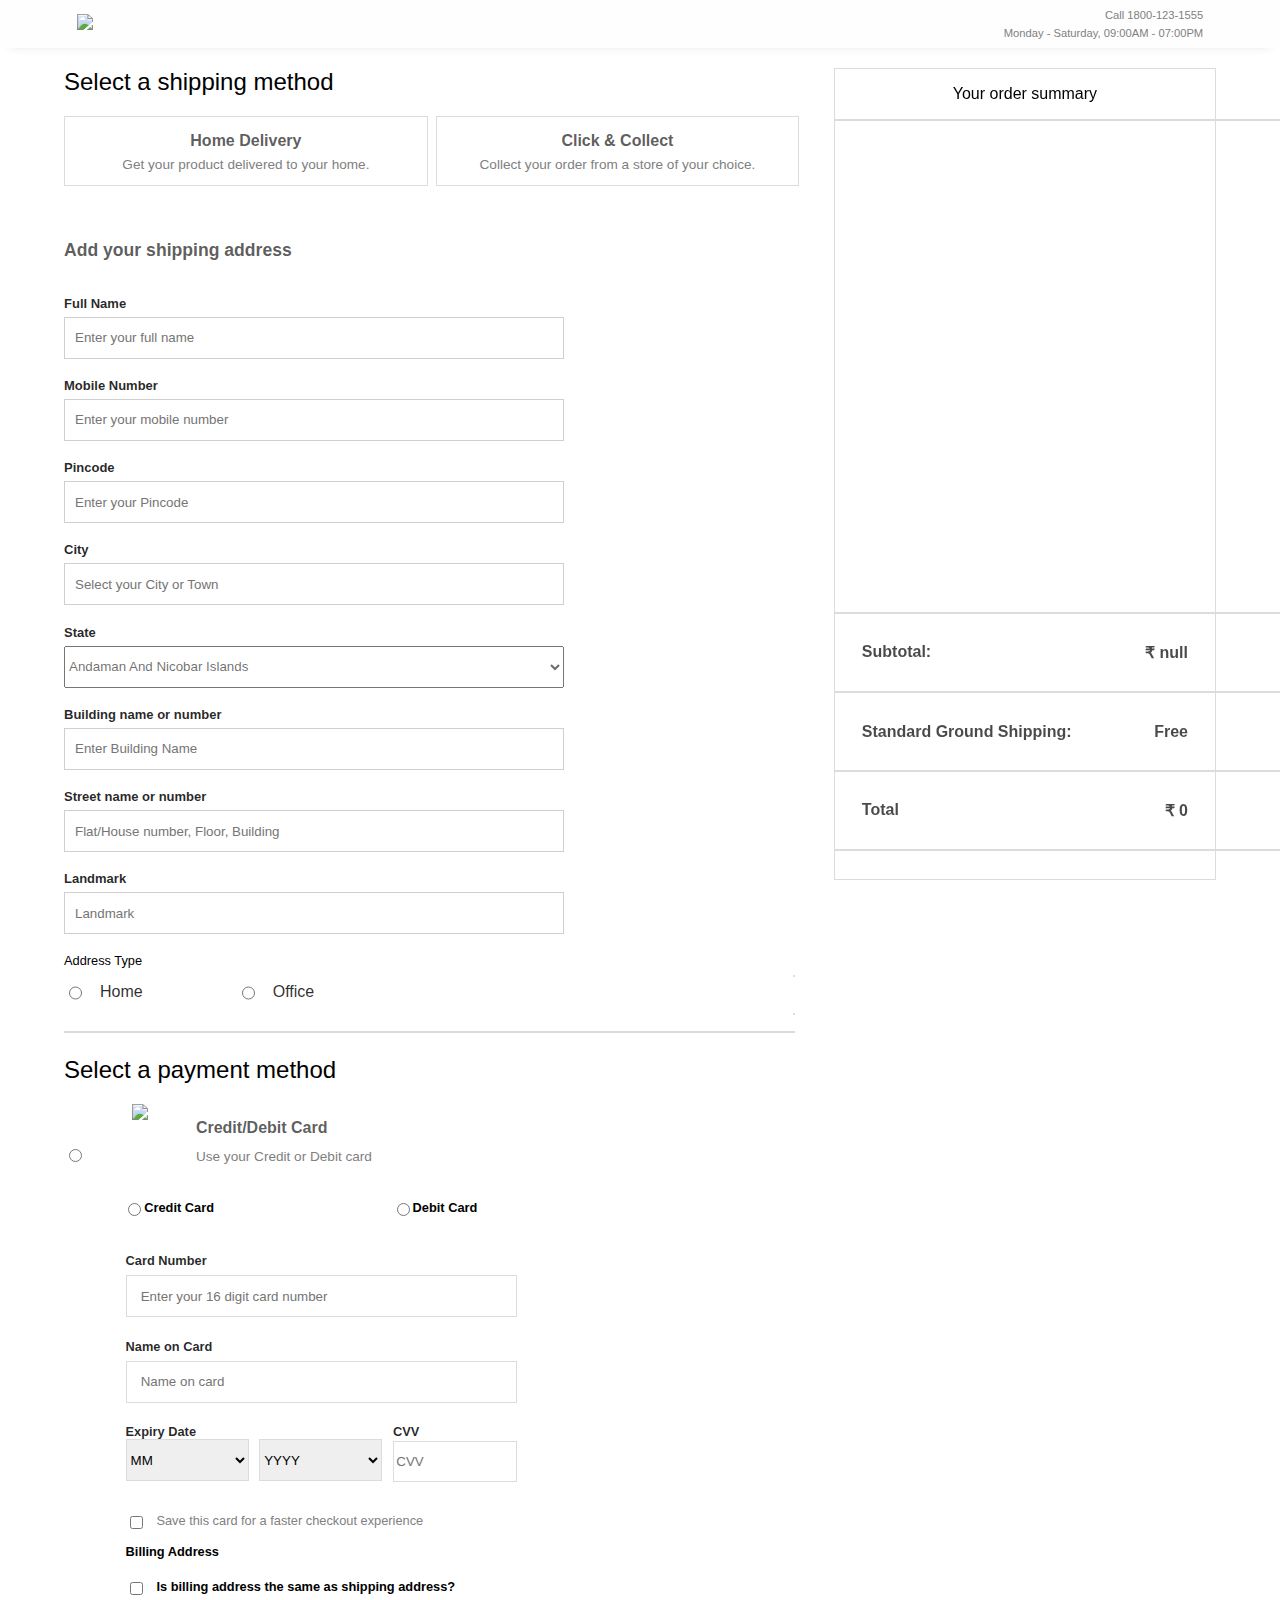
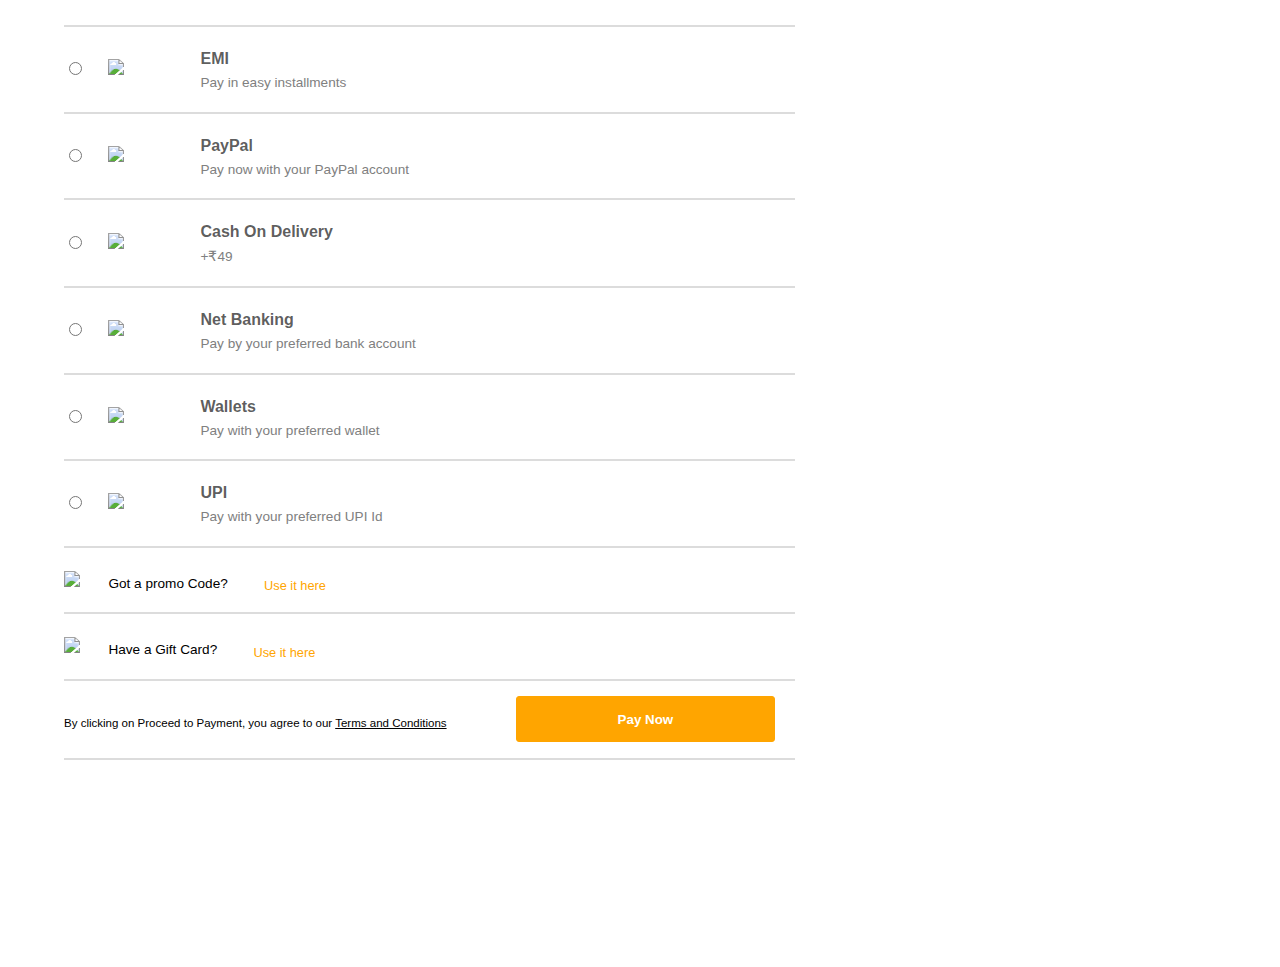
==== commit 06bce98f: "footer css" ====
--- a/address.html
+++ b/address.html
@@ -9,7 +9,7 @@
 <link rel="stylesheet" href="address.css"/>
 <body>
     <div id="nav">
-        <div><img src="https://i1.lmsin.net/website_images/in/logos/logo-lifestyle.svg" /></div>
+        <div><a href="./header.html"><img src="https://i1.lmsin.net/website_images/in/logos/logo-lifestyle.svg" /></a></div>
         <div>
             <p>Call 1800-123-1555</p>
             <p>Monday - Saturday, 09:00AM - 07:00PM</p>
@@ -328,6 +328,10 @@
             <div id="lastcom">
                 <div>
                     <p>By clicking on Proceed to Payment, you agree to our <a>Terms and Conditions</a></p>
+                  <a id="atag">Total</a>
+                 <div id="lastTotal"><h2 id="h4again"> </h2>
+                    <h3> Details</h3> </div> 
+                  <a id="atag">inclusive of all taxes</a>
                 </div>
                 <div><button id="button" onclick="submits()">Pay Now</button></div>
             </div>
@@ -423,6 +427,7 @@
 // },0)
 var totalsum=localStorage.getItem("subtotal")
 document.querySelector("#h3").innerText="₹"+ " "+totalsum;
+document.querySelector("#h4again").innerText="₹"+ " "+Math.floor(totalsum*0.7) +" ";
 document.querySelector("#h4").innerText="₹"+ " "+Math.floor(totalsum*0.7);
  
 cartProducts.forEach(function(element,Index) {
--- a/address.css
+++ b/address.css
@@ -31,6 +31,7 @@
     #pmain{
         padding:1.5% 5%;
         display: flex;
+        margin-bottom: 20vh;
     
     }
 
@@ -40,6 +41,9 @@
     }
     #psummary{
         width: 33%;
+        position: sticky;
+        top:0%;
+        height: fit-content;
     }
     #address > div{
         display: flex;
@@ -143,6 +147,12 @@
 display: none;
 padding: 0%;
 margin: 0%;
+    }
+    #lastTotal{
+        display: none;
+    }
+    #atag{
+        display: none;
     }
     hr{
         margin-right: 5%;
@@ -406,8 +416,7 @@
         
         display: grid;
         grid-template-columns: 100%;
-
-         ;
+        margin-bottom: 20vh;
     }
 
     #address{
@@ -718,16 +727,39 @@
         width: 100%;
     }
     #lastcom{
-        margin: 2% 0%;
-        width: 100%;
-        display: flex;
-        position: relative;
-        right: 50px;
+        background-color: white;
+        margin: 0% 0%;
+        
+        width: 94.1%;
+        display: flex;
+        justify-content: space-between;
+        align-items: center;
+        position: fixed;
+        bottom: 0px;
+        border-top: 2px solid gainsboro;
+    
+        z-index: 20;
      
     }
+    #lastTotal{
+        display: flex;
+        
+        margin-bottom: -16px;
+    }
     
     #lastcom a{
-        text-decoration: underline;
+        text-decoration: none;
+        font-size: 2.2vh;
+        color: gray;
+        line-height: 0px;
+      
+    }
+    #lastcom h3{
+        color: orange;
+        font-weight: 300;
+    }
+    #lastcom h2{
+        font-weight: bold;
     }
     #lastcom p{
         display: none;
@@ -736,21 +768,25 @@
     
     }
     #lastcom button{
-        width: 450%;
-        padding: 25% 5%;
+        width: 350%;
+        padding: 27% 5%;
         color: white;
         font-weight: 600;
         border:1px solid orange;
         background-color: orange;
         border-radius: 3px;
+    
         
     }
     #lastcom >div:nth-child(1){
-        margin-left: 50%;
+        margin-left: 2%;
         height: 10%;
         margin-top: 2%;
     }
-
+    #lastcom >div:nth-last-child(1){
+  
+        margin-right: 25vh;
+    }
 }
 #psummary{
 
@@ -764,14 +800,9 @@
  
 }
 
-#notScroll{
+
    
-    position: sticky;
-    top:-20px;
  
-  
-}
-
 #smain{
     padding-top: 2.8vh;
     display: grid;
@@ -845,12 +876,11 @@
 }
 
 #paymentimg{
-    position:sticky;
-    top:100%;
+   
     display: grid;
     grid-template-columns: repeat(4,1fr);
     grid-template-rows: repeat(2,1fr);
-    box-shadow: rgba(0, 0, 0, 0.24) 0px 3px 8px;
+  
 }
 #paymentimg>img{
     height: auto;
